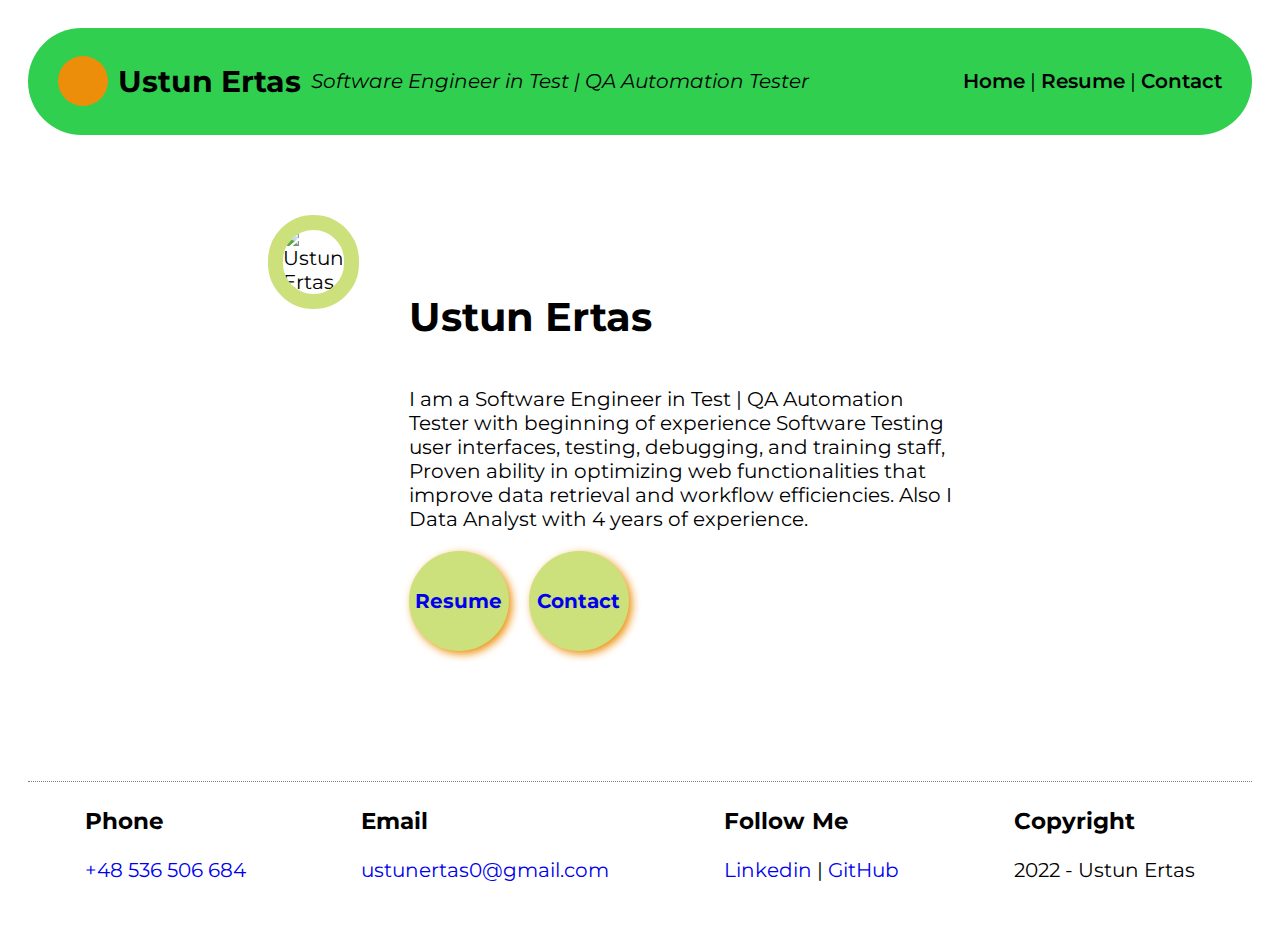
==== index.html @ 3b9f25c8 "05.12.22" ====
<!DOCTYPE html>
<html lang="en">
  <head>
    <meta charset="UTF-8" />
    <meta http-equiv="X-UA-Compatible" content="IE=edge" />
    <meta name="viewport" content="width=device-width, initial-scale=1.0" />
    <title>Ustun Ertas - Resume</title>
    <link rel="stylesheet" href="css/style.css" />
  </head>
  <body>
    <!-- PAGE HEADER -->
    <div class="header">
      <div class="title">
        <span></span>
        <h2>Ustun Ertas</h2>
        <i>Software Engineer in Test | QA Automation Tester</i>
      </div>

      <div class="menu">
        <a href="index.html" title="Ana sayfayi aç">Home</a> |
        <a href="resume.html">Resume</a> |
        <a href="contact.html">Contact</a>
      </div>
    </div>
    <!-- PAGE HEADER -->

    <!-- PAGE CONTENT -->
    <div class="content">
      <div class="about">
        <div class="my-photo">
          <img src="../UstunCV/img.jpg" alt="Ustun Ertas" />
        </div>
        <div class="description">
          <h1>Ustun Ertas</h1>
          <p>
            I am a Software Engineer in Test | QA Automation Tester with
            beginning of experience Software Testing user interfaces, testing,
            debugging, and training staff, Proven ability in optimizing web
            functionalities that improve data retrieval and workflow
            efficiencies. Also I Data Analyst with 4 years of experience.
          </p>
          <div class="toolbar">
            <a href="resume.html">Resume</a><a href="contact.html">Contact</a>
          </div>
        </div>
      </div>
    </div>
    <!-- PAGE CONTENT -->

    <!-- PAGE FOOTER -->
    <div class="footer">
      <div>
        <h3>Phone</h3>
        <p><a href="tel:+48536506684">+48 536 506 684</a></p>
      </div>

      <div>
        <h3>Email</h3>
        <p><a href="mailto:ustunertas0@gmail.com">ustunertas0@gmail.com</a></p>
      </div>

      <div>
        <h3>Follow Me</h3>
        <p>
          <a
            href="https://www.linkedin.com/in/ustun-ertas-720364124/"
            target="_blank"
            >Linkedin</a
          >
          |
          <a href="https://github.com/Ustun-Ertas" target="_blank">GitHub</a>
        </p>
      </div>

      <div>
        <h3>Copyright</h3>
        <p>2022 - Ustun Ertas</p>
      </div>
    </div>
    <!-- PAGE FOOTER -->
  </body>
</html>
---- css/style.css ----
@import url("https://fonts.googleapis.com/css2?family=Montserrat:wght@100;200;300;400;500;600;700;800;900&display=swap");

:root {
  --color1: rgb(7, 91, 29);
  --color2: rgb(48, 207, 80);
  --color3: rgb(204, 224, 123);
  --color4: rgb(236, 142, 9);
}

* {
  box-sizing: border-box;
}

body {
  font-family: "Montserrat", sans-serif;
  padding: 20px;
  font-size: 20px;
}

a {
  text-decoration: none;
}

input,
textarea {
  border: 1px solid var(--color1);
  border-radius: 5px;
  padding: 10px;
  width: 50%;
  font-size: 15px;
}

button {
  border: 1px solid var(--color1);
  border-radius: 5px;
  padding: 10px 20px;
  background-color: var(--color2);
  color: white;
  font-size: 20px;
}

.header {
  display: flex;
  justify-content: space-between;
  align-items: center;
  background-color: var(--color2);
  padding: 10px 30px;
  border-radius: 60px;
}

.header .title {
  display: flex;
  align-items: center;
  gap: 10px;
}

.header .menu a {
  font-weight: 600;
  color: black;
}

.content h1 span,
.header span {
  width: 50px;
  height: 50px;
  border-radius: 25px;
  background-color: var(--color4);
}

.content h1 {
  display: flex;
}

.content {
  display: flex;
  flex-direction: column;
  align-items: center;
  padding: 80px;
}

.content .about {
  display: flex;
  justify-content: center;
  width: 70%;
}

.content .about img {
  width: 500px;
  height: 500px;
  border-radius: 250px;
  border: 15px solid var(--color3);
}

.content .description {
  display: flex;
  flex-direction: column;
  justify-content: center;
  padding: 50px;
}

.content .toolbar {
  display: flex;
  gap: 20px;
}

.content .toolbar a {
  background-color: var(--color3);
  width: 100px;
  height: 100px;
  border-radius: 50px;
  display: flex;
  justify-content: center;
  align-items: center;
  font-weight: 700;
  box-shadow: 3px 3px 8px var(--color4);
}

.section {
  width: 60%;
}

.section .card {
  display: flex;
  align-items: center;
  border: 1px solid var(--color3);
  border-radius: 20px;
  padding: 50px;
  margin-bottom: 50px;
  gap: 40px;
  box-shadow: 3px 3px 8px var(--color4);
}

.section .card h2 {
  color: var(--color1);
}

.section .card .left {
  flex: 3;
}

.section .card .right {
  flex: 2;
}

.section .form-row {
  margin-bottom: 20px;
}

.footer {
  display: flex;
  justify-content: space-around;
  border-top: 1px dotted gray;
}
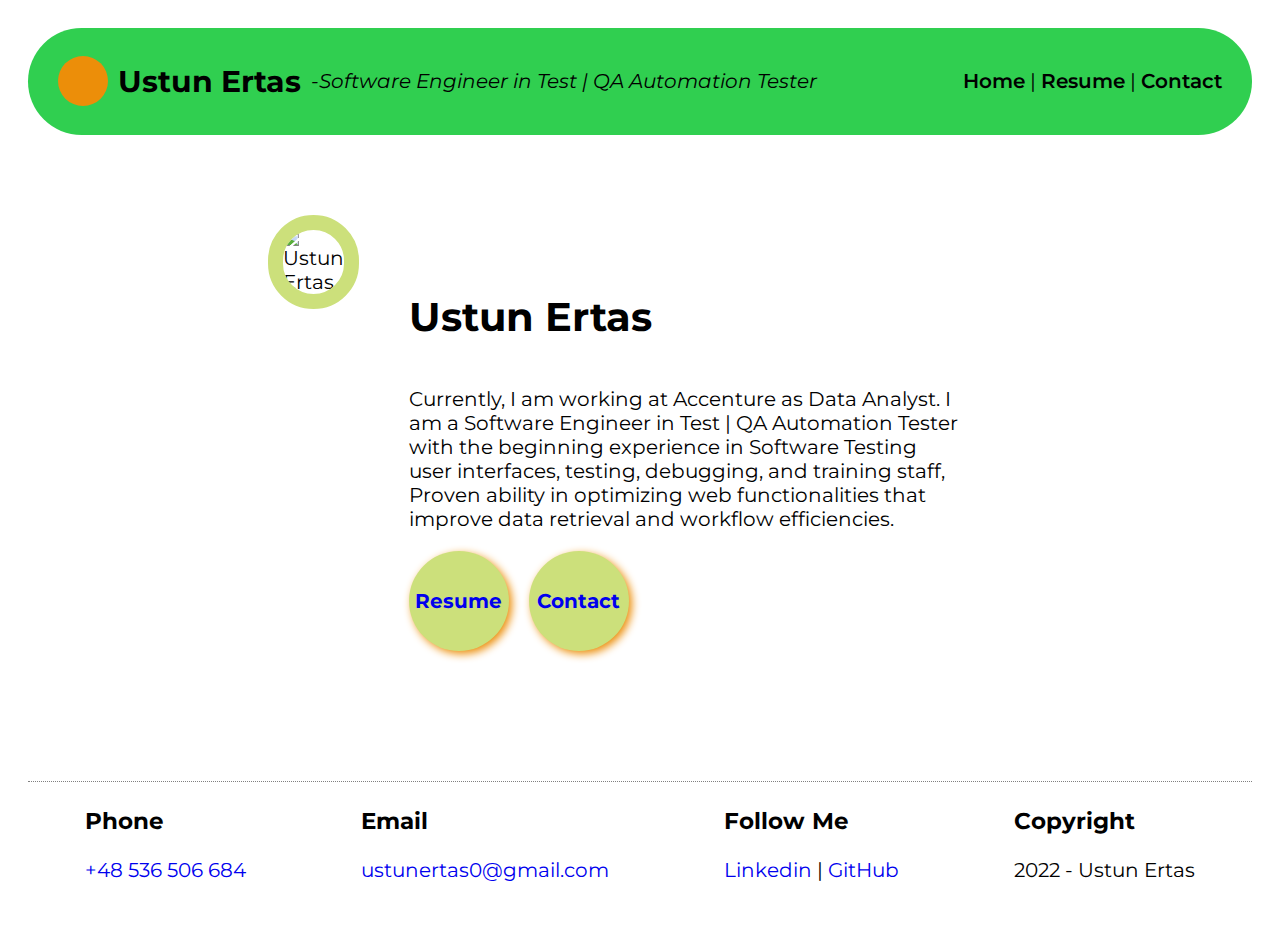
==== commit 1f3163fa: "05.12.22" ====
--- a/index.html
+++ b/index.html
@@ -13,7 +13,7 @@
       <div class="title">
         <span></span>
         <h2>Ustun Ertas</h2>
-        <i>Software Engineer in Test | QA Automation Tester</i>
+        <i> -Software Engineer in Test | QA Automation Tester</i>
       </div>
 
       <div class="menu">
@@ -28,16 +28,16 @@
     <div class="content">
       <div class="about">
         <div class="my-photo">
-          <img src="../UstunCV/img.jpg" alt="Ustun Ertas" />
+          <img src="../UstunResume/img/img1.jpeg" alt="Ustun Ertas" />
         </div>
         <div class="description">
           <h1>Ustun Ertas</h1>
           <p>
-            I am a Software Engineer in Test | QA Automation Tester with
-            beginning of experience Software Testing user interfaces, testing,
-            debugging, and training staff, Proven ability in optimizing web
-            functionalities that improve data retrieval and workflow
-            efficiencies. Also I Data Analyst with 4 years of experience.
+            Currently, I am working at Accenture as Data Analyst. I am a
+            Software Engineer in Test | QA Automation Tester with the beginning
+            experience in Software Testing user interfaces, testing, debugging,
+            and training staff, Proven ability in optimizing web functionalities
+            that improve data retrieval and workflow efficiencies.
           </p>
           <div class="toolbar">
             <a href="resume.html">Resume</a><a href="contact.html">Contact</a>
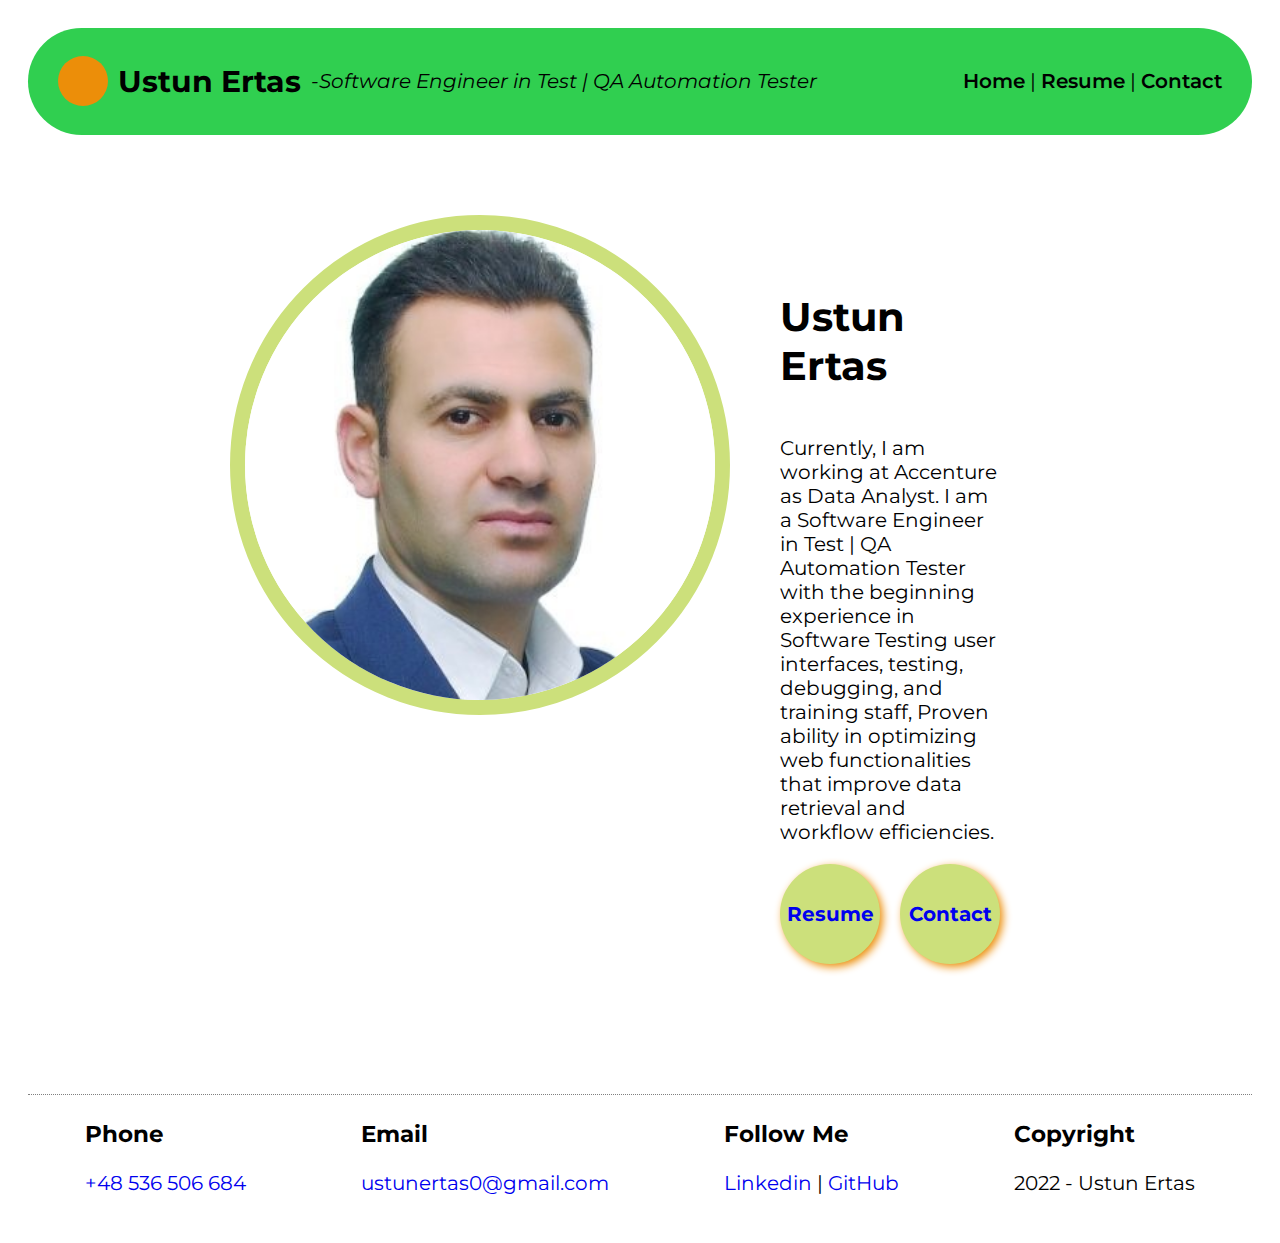
==== commit e012ff74: "5.12.22" ====
--- a/index.html
+++ b/index.html
@@ -28,7 +28,7 @@
     <div class="content">
       <div class="about">
         <div class="my-photo">
-          <img src="../UstunResume/img/img1.jpeg" alt="Ustun Ertas" />
+          <img src="img/img1.jpeg" alt="Ustun Ertas - Kişisel fotoğrafim" />
         </div>
         <div class="description">
           <h1>Ustun Ertas</h1>
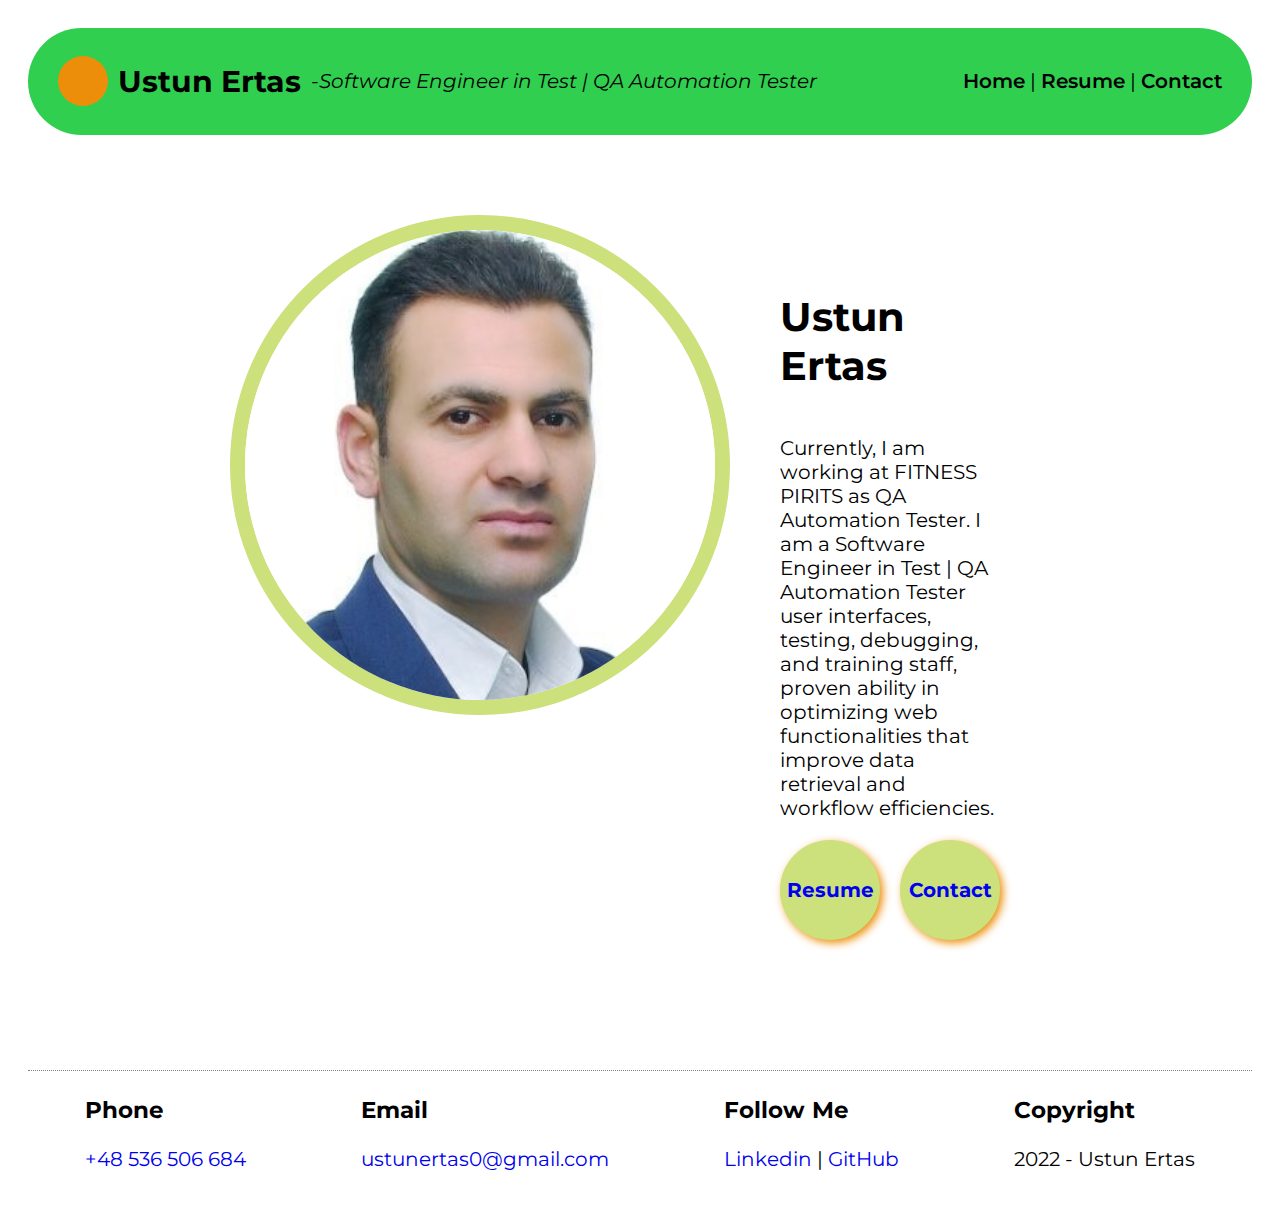
==== commit 846b078a: "resume" ====
--- a/index.html
+++ b/index.html
@@ -33,11 +33,11 @@
         <div class="description">
           <h1>Ustun Ertas</h1>
           <p>
-            Currently, I am working at Accenture as Data Analyst. I am a
-            Software Engineer in Test | QA Automation Tester with the beginning
-            experience in Software Testing user interfaces, testing, debugging,
-            and training staff, Proven ability in optimizing web functionalities
-            that improve data retrieval and workflow efficiencies.
+            Currently, I am working at FITNESS PIRITS as QA Automation Tester. I
+            am a Software Engineer in Test | QA Automation Tester user
+            interfaces, testing, debugging, and training staff, proven ability
+            in optimizing web functionalities that improve data retrieval and
+            workflow efficiencies.
           </p>
           <div class="toolbar">
             <a href="resume.html">Resume</a><a href="contact.html">Contact</a>
--- a/css/style.css
+++ b/css/style.css
@@ -15,6 +15,7 @@
   font-family: "Montserrat", sans-serif;
   padding: 20px;
   font-size: 20px;
+  
 }
 
 a {
@@ -117,6 +118,9 @@
 
 .section {
   width: 60%;
+  display: flex;
+  flex-direction: column;
+
 }
 
 .section .card {
@@ -151,3 +155,4 @@
   justify-content: space-around;
   border-top: 1px dotted gray;
 }
+
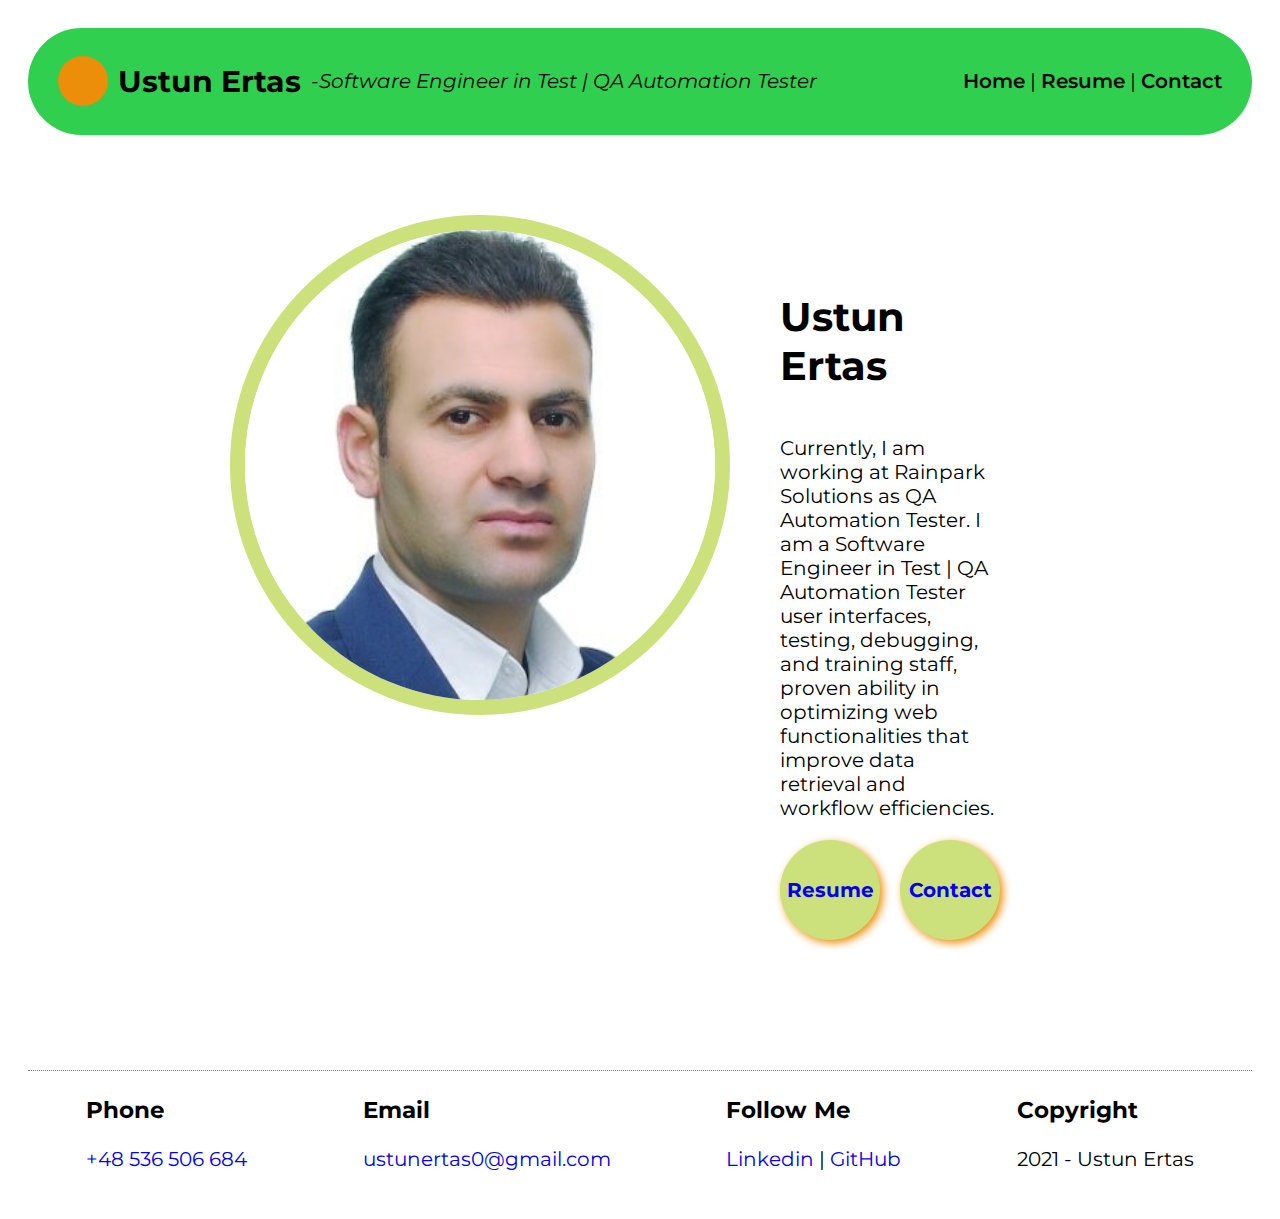
==== commit 4cf5abf0: "cv" ====
--- a/index.html
+++ b/index.html
@@ -33,8 +33,8 @@
         <div class="description">
           <h1>Ustun Ertas</h1>
           <p>
-            Currently, I am working at FITNESS PIRITS as QA Automation Tester. I
-            am a Software Engineer in Test | QA Automation Tester user
+            Currently, I am working at Rainpark Solutions as QA Automation
+            Tester. I am a Software Engineer in Test | QA Automation Tester user
             interfaces, testing, debugging, and training staff, proven ability
             in optimizing web functionalities that improve data retrieval and
             workflow efficiencies.
@@ -74,7 +74,7 @@
 
       <div>
         <h3>Copyright</h3>
-        <p>2022 - Ustun Ertas</p>
+        <p>2021 - Ustun Ertas</p>
       </div>
     </div>
     <!-- PAGE FOOTER -->
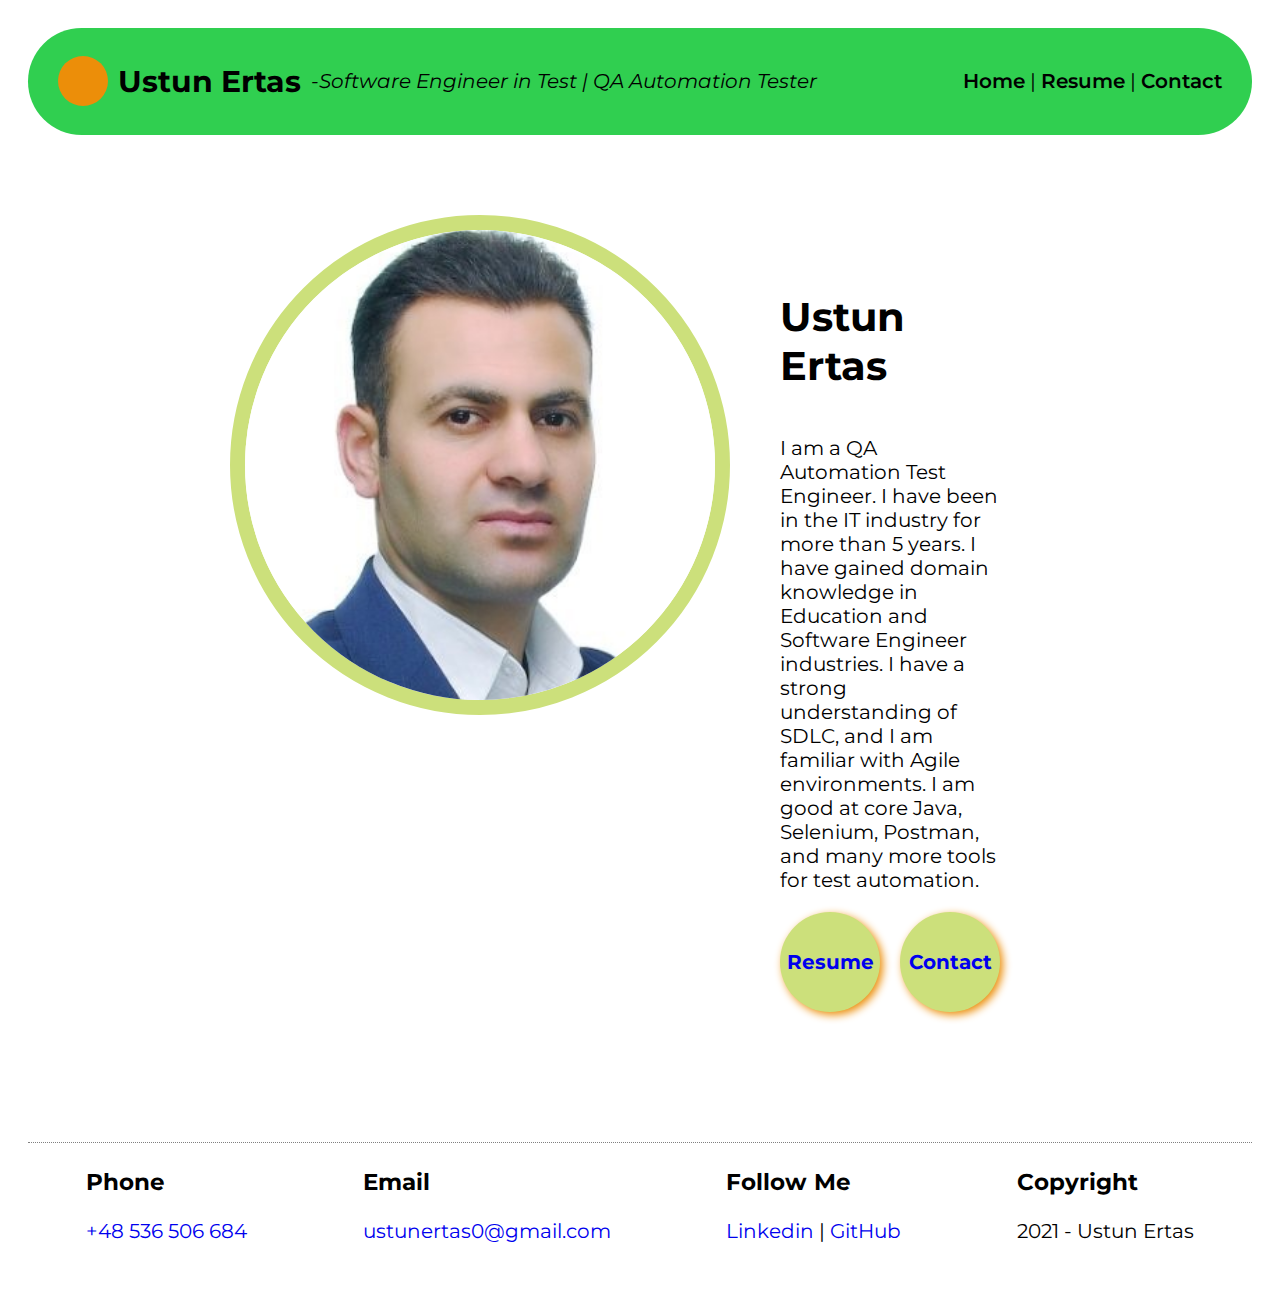
==== commit 454e8c3a: "uptade" ====
--- a/index.html
+++ b/index.html
@@ -33,11 +33,11 @@
         <div class="description">
           <h1>Ustun Ertas</h1>
           <p>
-            Currently, I am working at Rainpark Solutions as QA Automation
-            Tester. I am a Software Engineer in Test | QA Automation Tester user
-            interfaces, testing, debugging, and training staff, proven ability
-            in optimizing web functionalities that improve data retrieval and
-            workflow efficiencies.
+            I am a QA Automation Test Engineer. I have been in the IT industry
+            for more than 5 years. I have gained domain knowledge in Education
+            and Software Engineer industries. I have a strong understanding of
+            SDLC, and I am familiar with Agile environments. I am good at core
+            Java, Selenium, Postman, and many more tools for test automation.
           </p>
           <div class="toolbar">
             <a href="resume.html">Resume</a><a href="contact.html">Contact</a>
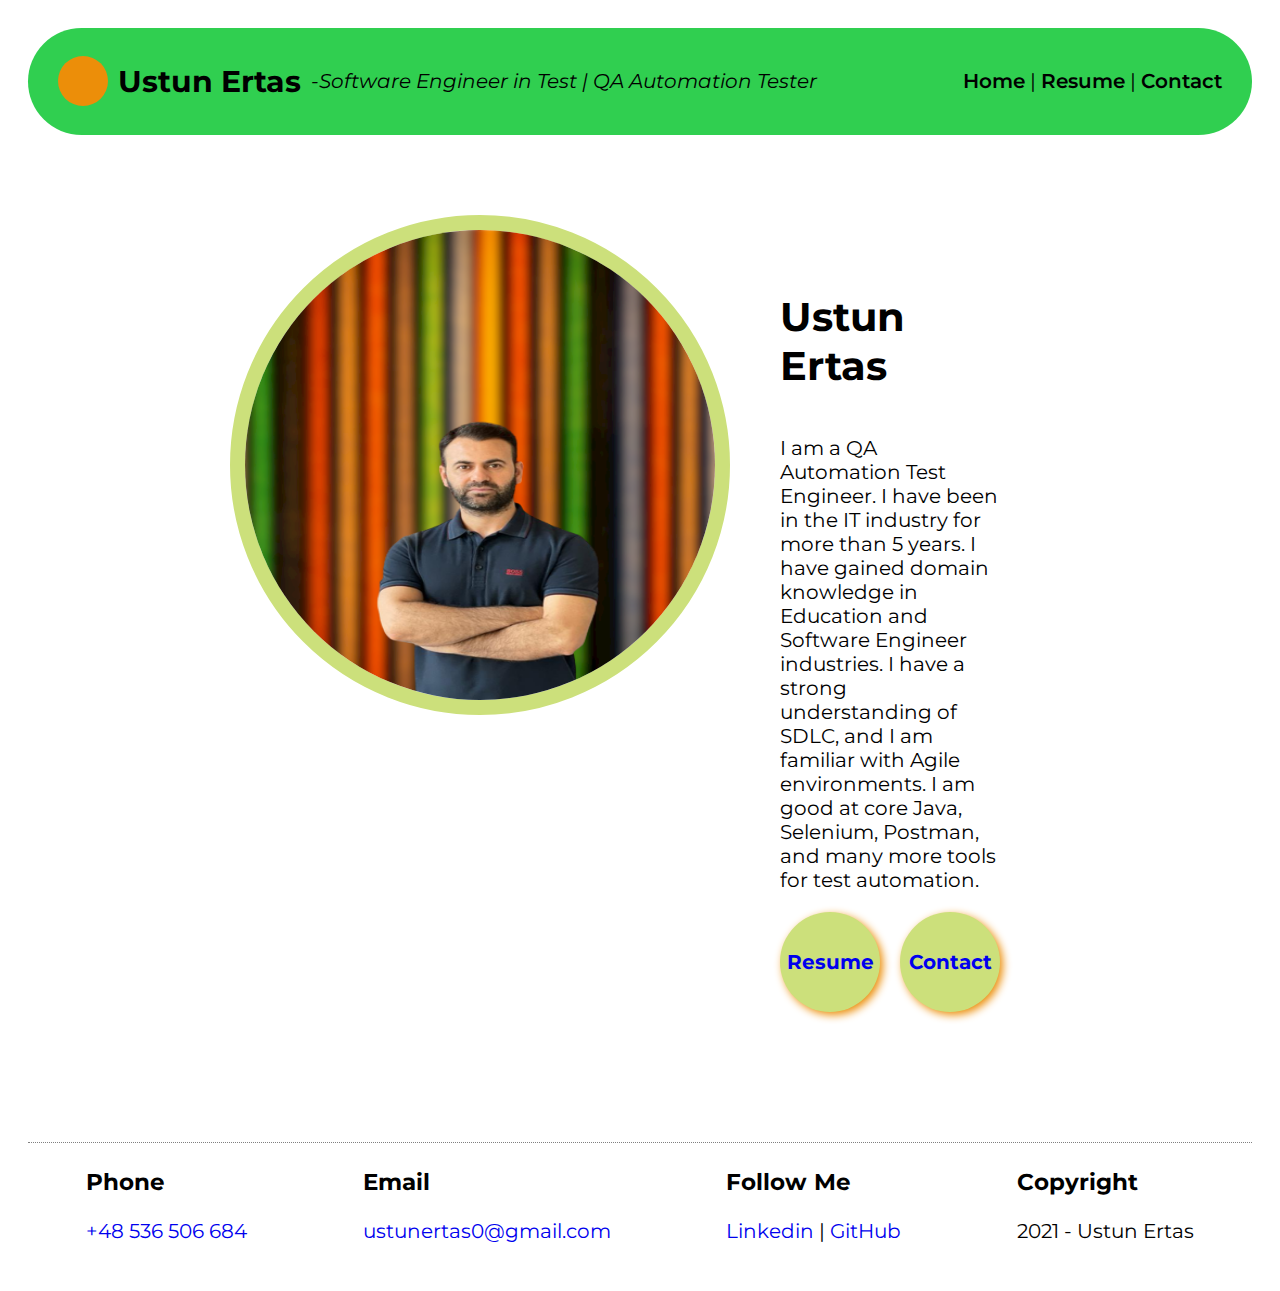
==== commit ae7c6f19: "new" ====
--- a/index.html
+++ b/index.html
@@ -28,7 +28,7 @@
     <div class="content">
       <div class="about">
         <div class="my-photo">
-          <img src="img/img1.jpeg" alt="Ustun Ertas - Kişisel fotoğrafim" />
+          <img src="img/newphoto.png" alt="Ustun Ertas - Kişisel fotoğrafim" />
         </div>
         <div class="description">
           <h1>Ustun Ertas</h1>
